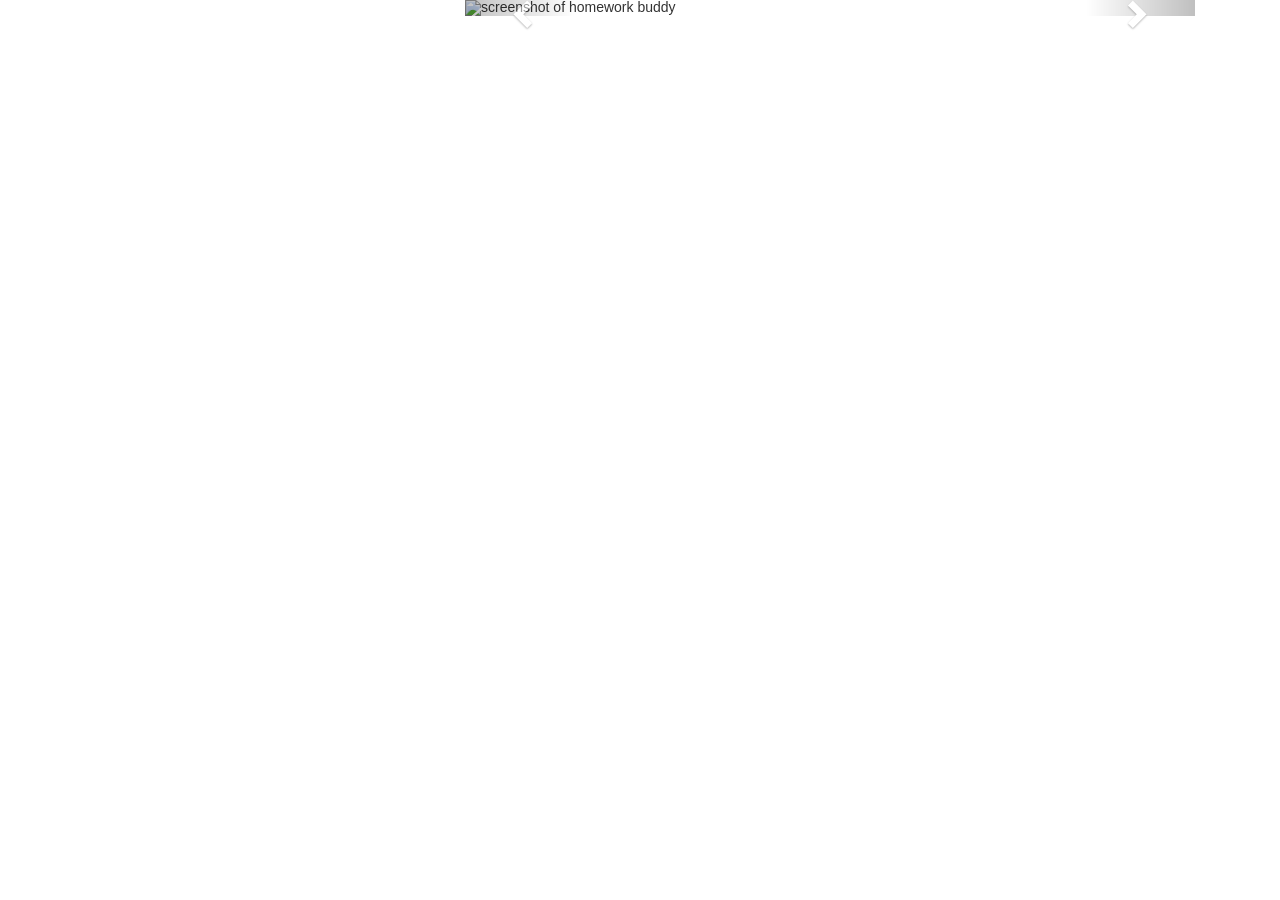
==== personalSite.html @ 75fb6b16 "initial commit" ====
<!DOCTYPE html>
<html>
<head>
  <link rel="stylesheet" href="http://netdna.bootstrapcdn.com/bootstrap/3.0.2/css/bootstrap.min.css">

</head>

<body>
  <div class = "container">
    <div class = "left col-md-4">

    </div>

    <div class = "right col-md-8">
      <div id="projectExamples" class="carousel slide" data-ride="carousel">
        <ol class="carousel-indicators">
          <li data-target="#carousel-example-generic" data-slide-to="0" class="active"></li>
          <li data-target="#carousel-example-generic" data-slide-to="1"></li>
          <li data-target="#carousel-example-generic" data-slide-to="2"></li>
        </ol>

        <div class="carousel-inner">
          <div class="item active">
            <img src="" alt="screenshot of homework buddy">
            <div class="carousel-caption">
              Homework Buddy is a homework creation solution for teachers, that allows them to create and manage assignments, and help students achieve more.
            </div>
          </div>
          <div class="item">
            <img src="" alt="">
            <div class="carousel-caption">
              
            </div>
          </div>
          <div class="item">
            <img src="" alt="">
            <div class="carousel-caption">

            </div>
          </div>
        </div>

        <!-- Controls -->
        <a class="left carousel-control" href="#carousel-example-generic" data-slide="prev">
          <span class="glyphicon glyphicon-chevron-left"></span>
        </a>
        <a class="right carousel-control" href="#carousel-example-generic" data-slide="next">
          <span class="glyphicon glyphicon-chevron-right"></span>
        </a>
      </div>
    </div>

  </div>

</body>

</html>
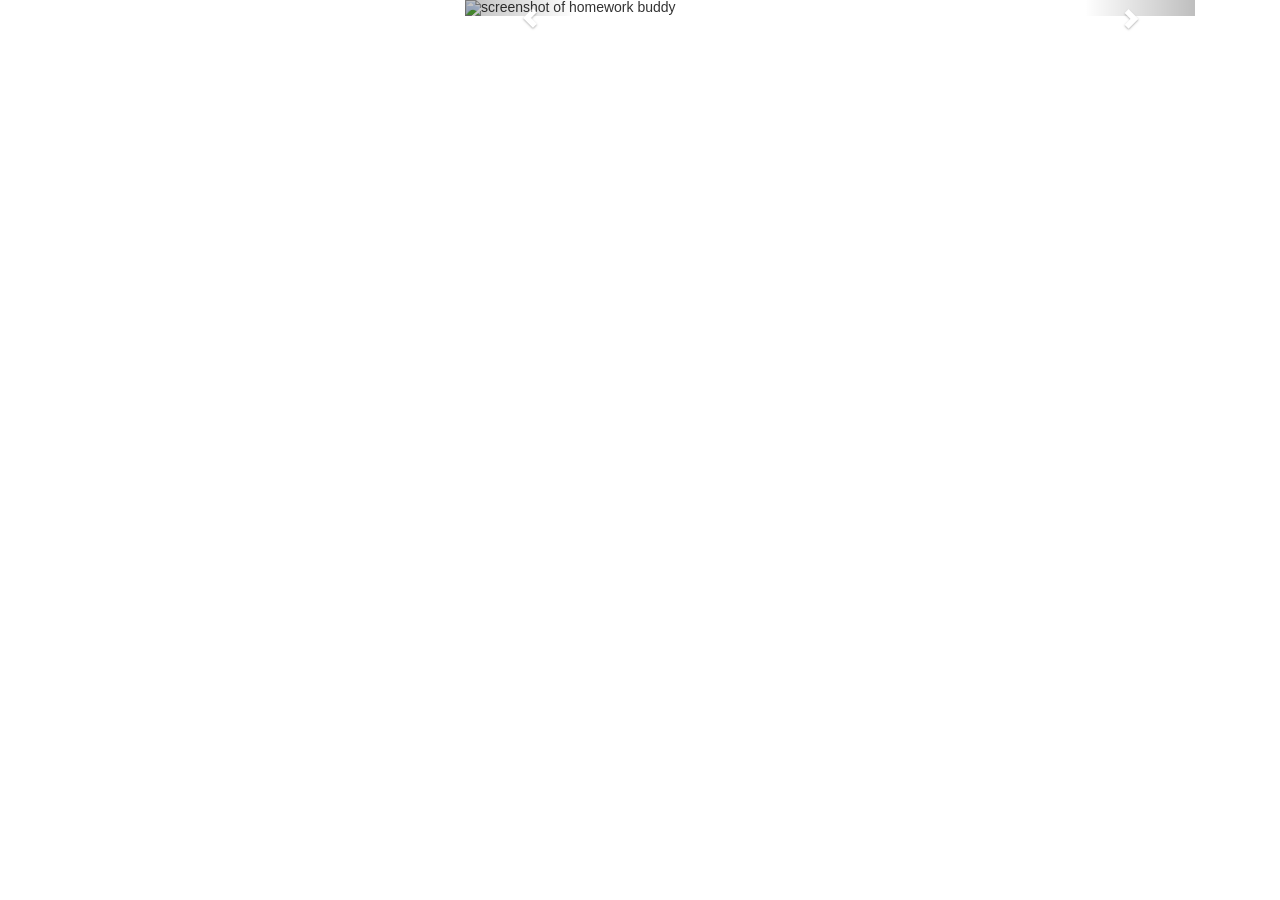
==== commit f40edb35: "carousel and bootsrap init" ====
--- a/personalSite.html
+++ b/personalSite.html
@@ -1,8 +1,6 @@
 <!DOCTYPE html>
 <html>
 <head>
-  <link rel="stylesheet" href="http://netdna.bootstrapcdn.com/bootstrap/3.0.2/css/bootstrap.min.css">
-
 </head>
 
 <body>
@@ -14,44 +12,51 @@
     <div class = "right col-md-8">
       <div id="projectExamples" class="carousel slide" data-ride="carousel">
         <ol class="carousel-indicators">
-          <li data-target="#carousel-example-generic" data-slide-to="0" class="active"></li>
-          <li data-target="#carousel-example-generic" data-slide-to="1"></li>
-          <li data-target="#carousel-example-generic" data-slide-to="2"></li>
+          <li data-target="#carousel" data-slide-to="0" class="active"></li>
+          <li data-target="#carousel" data-slide-to="1"></li>
+          <li data-target="#carousel" data-slide-to="2"></li>
         </ol>
 
         <div class="carousel-inner">
           <div class="item active">
             <img src="" alt="screenshot of homework buddy">
             <div class="carousel-caption">
-              Homework Buddy is a homework creation solution for teachers, that allows them to create and manage assignments, and help students achieve more.
+              <h3>Homework Buddy</h3>
+              <p>Homework Buddy is a homework creation solution for teachers, that allows them to create and manage assignments, and help students achieve more.</p>
             </div>
           </div>
           <div class="item">
-            <img src="" alt="">
+            <img src="" alt="screen shot of famo.us app">
             <div class="carousel-caption">
-              
+              <h3>Famo.us App</h3>
+              <p>Currently in progress.</p>
             </div>
           </div>
           <div class="item">
-            <img src="" alt="">
+            <img src="" alt="screen shot of ProductiveMe">
             <div class="carousel-caption">
-
+              <h3>ProductiveMe</h3>
+              <p>ProduciveMe is a personal productivity chrome extension that schedules you to do unpleasant tasks in 30 minute blocks followed by breaks with your favorite sites.</p>
             </div>
           </div>
         </div>
 
         <!-- Controls -->
-        <a class="left carousel-control" href="#carousel-example-generic" data-slide="prev">
+        <a class="left carousel-control" href="#projectExamples" data-slide="prev">
           <span class="glyphicon glyphicon-chevron-left"></span>
         </a>
-        <a class="right carousel-control" href="#carousel-example-generic" data-slide="next">
+        <a class="right carousel-control" href="#projectExamples" data-slide="next">
           <span class="glyphicon glyphicon-chevron-right"></span>
         </a>
       </div>
     </div>
 
   </div>
-
+  <link rel = "stylesheet" href = "./bootstrap/css/bootstrap.min.css"></link>
+  <script src = "./bower_components/jquery/jquery.min.js"></script>
+  <script src = "./bower_components/underscore/underscore-min.js"></script>
+  <script src = "./bower_components/backbone/backbone-min.js"></script>
+  <script src = "./bootstrap/js/bootstrap.min.js"></script>
 </body>
 
 </html>
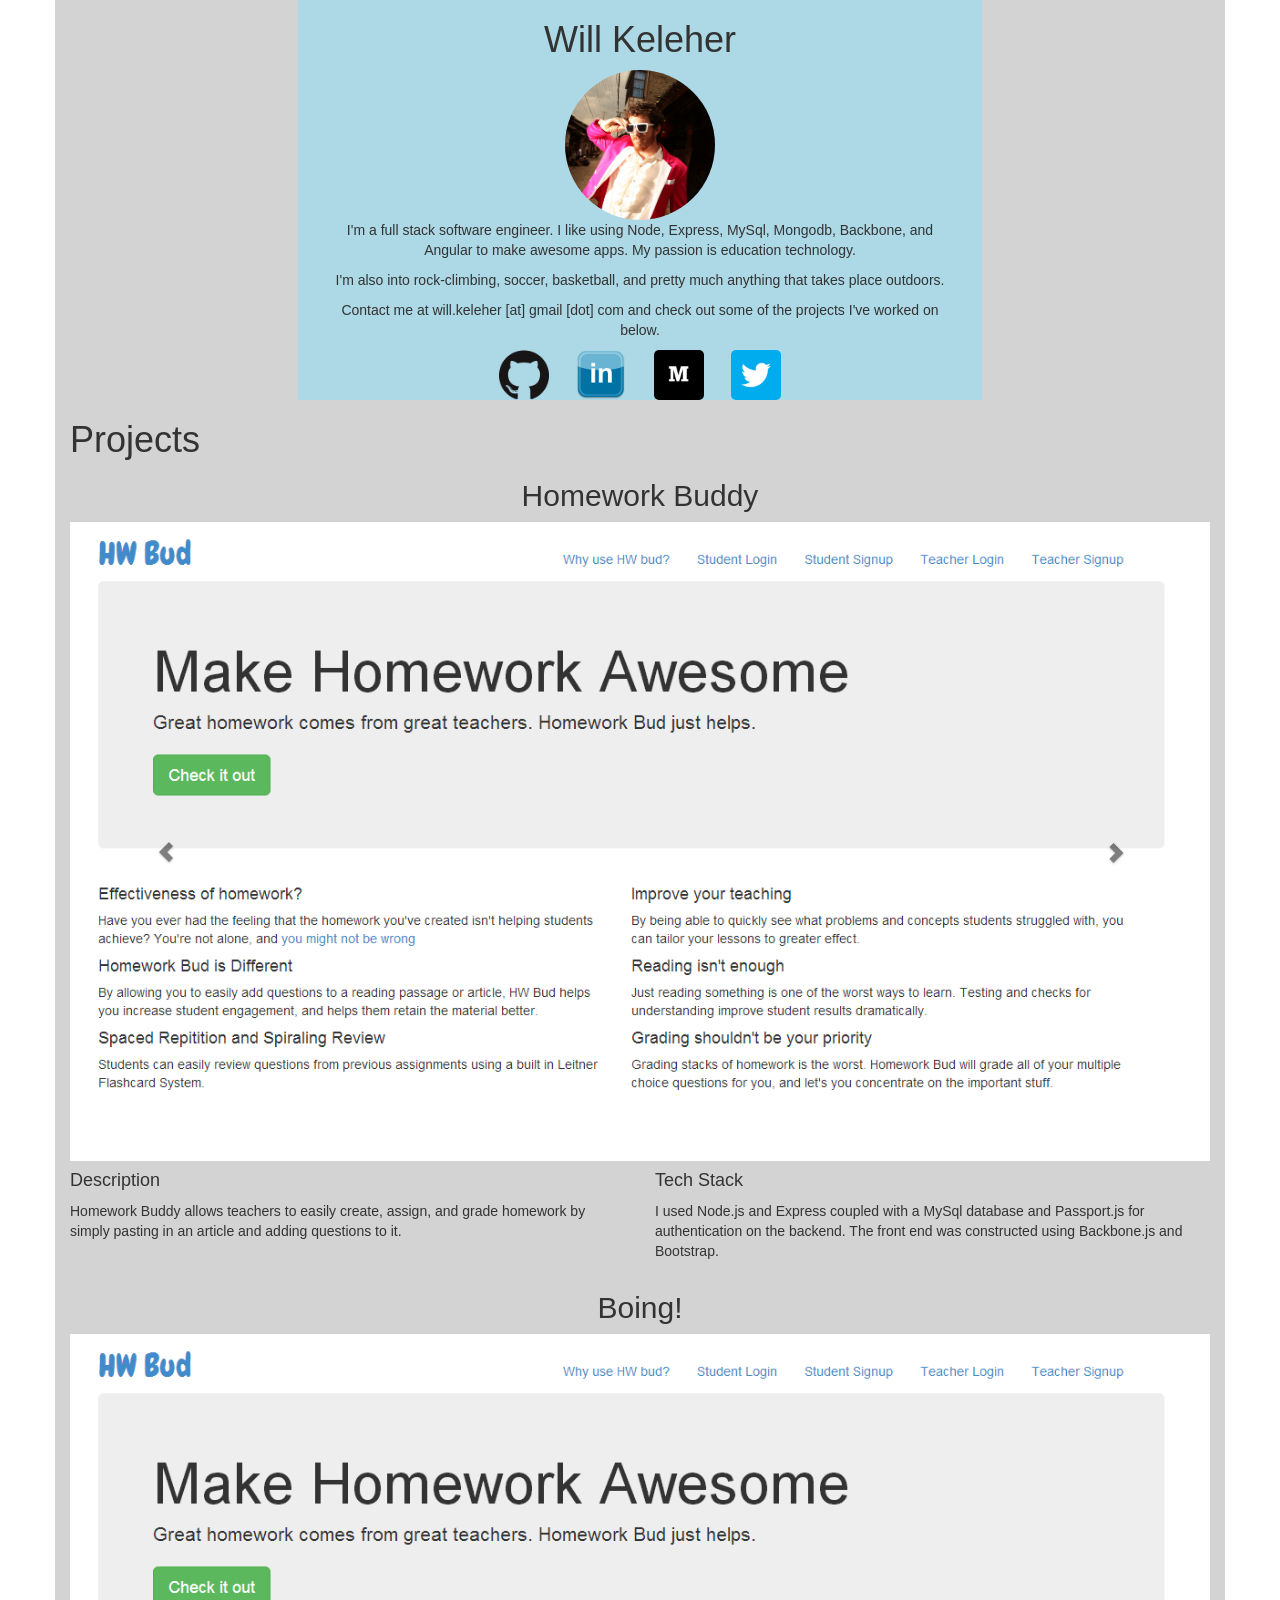
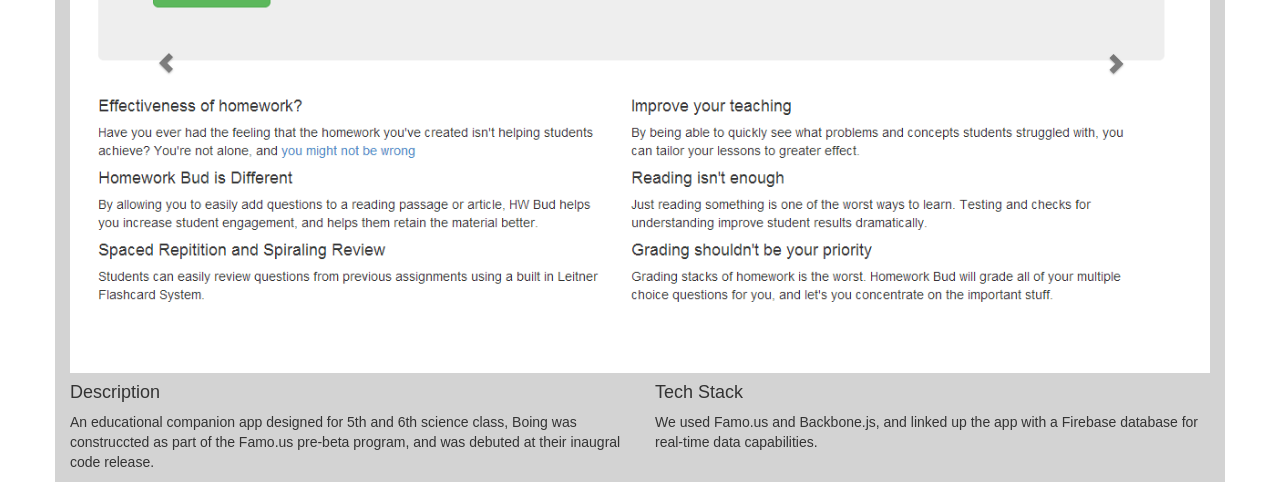
==== commit 00e24a8a: "fixing up personal site" ====
--- a/personalSite.html
+++ b/personalSite.html
@@ -1,58 +1,115 @@
 <!DOCTYPE html>
 <html>
 <head>
+  <title>will k</title>
+  <link rel="icon"  
+      href="logos/favicon.ico">
 </head>
 
 <body>
-  <div class = "container">
-    <div class = "left col-md-4">
-
+  <div class = "container everything">
+    <div class = "me container text-center">
+      <h1 class = "text-center">Will Keleher</h1>
+      <img src = "images/me.jpg" class = "img-circle willPic center-align">
+      <p>I'm a full stack software engineer. I like using Node, Express, MySql, Mongodb, Backbone, and Angular to make awesome apps. My passion is education technology.<p>
+      <p>I'm also into rock-climbing, soccer, basketball, and pretty much anything that takes place outdoors.
+      </p><p>Contact me at will.keleher [at] gmail [dot] com and check out some of the projects I've worked on below.</p>
+      <div class = "personalLinks text-center">
+        <a href="http://github.com/kelwill"><img src = "logos/GitHub-Mark-120px-plus.png"></a>
+        <a href="http://www.linkedin.com/pub/will-keleher/69/739/a8b"><img src = "logos/linkedin-logofull1.png"></a>
+        <a href="https://medium.com/@willkeleher"><img src = "logos/medium-logo-150x150.png"></a>
+        <a href= "https://twitter.com/willkeleher"><img src = "logos/new-twitter-logo.png"></a>
+      </div>
     </div>
-
-    <div class = "right col-md-8">
-      <div id="projectExamples" class="carousel slide" data-ride="carousel">
-        <ol class="carousel-indicators">
-          <li data-target="#carousel" data-slide-to="0" class="active"></li>
-          <li data-target="#carousel" data-slide-to="1"></li>
-          <li data-target="#carousel" data-slide-to="2"></li>
-        </ol>
-
-        <div class="carousel-inner">
-          <div class="item active">
-            <img src="" alt="screenshot of homework buddy">
-            <div class="carousel-caption">
-              <h3>Homework Buddy</h3>
-              <p>Homework Buddy is a homework creation solution for teachers, that allows them to create and manage assignments, and help students achieve more.</p>
+    <div class = "row">
+      <div class = "col-md-12 projects">
+      <div class = "divider"></div>
+        <h1>Projects</h1>
+        <h2 class = "text-center">Homework Buddy</h2>
+        <div id="projectExamples" class="carousel slide" data-ride="carousel">
+          <div class="carousel-inner">
+            <div class="item active">
+              <a href= "http://hwbud.azurewebsites.net"><img src="images/hwbud1.png" alt="screenshot of homework buddy"></a>
+              <div class="carousel-caption">
+              </div>
+            </div>
+            <div class="item">
+              <a href= "http://hwbud.azurewebsites.net"><img src="images/hwbud2.png" alt="screenshot of homework buddy"></a>
+              <div class="carousel-caption">
+              </div>
+            </div>
+            <div class="item">
+              <a href= "http://hwbud.azurewebsites.net"><img src="images/hwbud3.png" alt="screenshot of homework buddy"></a>
+              <div class="carousel-caption">
+              </div>
             </div>
           </div>
-          <div class="item">
-            <img src="" alt="screen shot of famo.us app">
-            <div class="carousel-caption">
-              <h3>Famo.us App</h3>
-              <p>Currently in progress.</p>
+
+          <!-- Controls -->
+          <a class="left carousel-control" href="#projectExamples" data-slide="prev">
+            <span class="glyphicon glyphicon-chevron-left"></span>
+          </a>
+          <a class="right carousel-control" href="#projectExamples" data-slide="next">
+            <span class="glyphicon glyphicon-chevron-right"></span>
+          </a>
+        </div>
+      </div>
+    </div>
+    <div class = "row marketing">
+      <div class = "col-lg-6">
+        <h4>Description</h4>
+        <p>Homework Buddy allows teachers to easily create, assign, and grade homework by simply pasting in an article and adding questions to it.</p>
+      </div>
+      <div class = "col-lg-6">
+        <h4>Tech Stack</h4>
+        <p>I used Node.js and Express coupled with a MySql database and Passport.js for authentication on the backend. The front end was constructed using Backbone.js and Bootstrap.
+      </div>
+    </div>
+  <div class = "row">
+      <div class = "col-md-12 projects">
+        <h2 class = "text-center">Boing!</h2>
+        <div id="projectExamples" class="carousel slide" data-ride="carousel">
+          <div class="carousel-inner">
+            <div class="item active">
+              <a href= "#"><img src="images/hwbud1.png" alt="screenshot of Boing"></a>
+              <div class="carousel-caption">
+              </div>
+            </div>
+            <div class="item">
+              <a href= "#"><img src="images/hwbud1.png" alt="screenshot of Boing"></a>
+              <div class="carousel-caption">
+              </div>
+            </div>
+            <div class="item">
+              <a href= "#"><img src="images/hwbud1.png" alt="screenshot of Boing"></a>
+              <div class="carousel-caption">
+              </div>
             </div>
           </div>
-          <div class="item">
-            <img src="" alt="screen shot of ProductiveMe">
-            <div class="carousel-caption">
-              <h3>ProductiveMe</h3>
-              <p>ProduciveMe is a personal productivity chrome extension that schedules you to do unpleasant tasks in 30 minute blocks followed by breaks with your favorite sites.</p>
-            </div>
-          </div>
+
+          <!-- Controls -->
+          <a class="left carousel-control" href="#projectExamples" data-slide="prev">
+            <span class="glyphicon glyphicon-chevron-left"></span>
+          </a>
+          <a class="right carousel-control" href="#projectExamples" data-slide="next">
+            <span class="glyphicon glyphicon-chevron-right"></span>
+          </a>
         </div>
-
-        <!-- Controls -->
-        <a class="left carousel-control" href="#projectExamples" data-slide="prev">
-          <span class="glyphicon glyphicon-chevron-left"></span>
-        </a>
-        <a class="right carousel-control" href="#projectExamples" data-slide="next">
-          <span class="glyphicon glyphicon-chevron-right"></span>
-        </a>
       </div>
     </div>
-
+    <div class = "row marketing">
+      <div class = "col-lg-6">
+        <h4>Description</h4>
+        <p>An educational companion app designed for 5th and 6th science class, Boing was construccted as part of the Famo.us pre-beta program, and was debuted at their inaugral code release.</p>
+      </div>
+      <div class = "col-lg-6">
+        <h4>Tech Stack</h4>
+        <p>We used Famo.us and Backbone.js, and linked up the app with a Firebase database for real-time data capabilities.</p>
+      </div>
+    </div>
   </div>
   <link rel = "stylesheet" href = "./bootstrap/css/bootstrap.min.css"></link>
+  <link rel = "stylesheet" href = "style.css"></link>
   <script src = "./bower_components/jquery/jquery.min.js"></script>
   <script src = "./bower_components/underscore/underscore-min.js"></script>
   <script src = "./bower_components/backbone/backbone-min.js"></script>
--- a/style.css
+++ b/style.css
@@ -0,0 +1,56 @@
+#me {
+  border-radius: 100px;
+}
+
+.everything {
+  background-color: lightgrey;
+}
+.me {
+  background-color: lightblue;
+  width: 60%;
+  margin: auto;
+  min-width: 280px;
+}
+.willPic {
+  height: 150px;
+}
+
+.me p {
+  margin-left: 10px;
+  margin-right: 10px;
+}
+.carousel-caption h3, .carousel-caption p {
+  color: black;
+}
+a.carousel-control.left, a.carousel-control.right {
+  background-color: none;
+  background: none;
+  background-image: none;
+}
+.glyphicon {
+  color: black;
+}
+div.personalLinks {
+  width: 100%;
+}
+.personalLinks img {
+  width: 5%;
+  min-width: 50px;
+  margin-left: 1.8%;
+  margin-right: 1.8%;
+  -webkit-border-radius: 5px;
+  -moz-border-radius: 5px;
+  border-radius: 5px;
+}
+
+.header {
+  margin-bottom: 10px;
+}
+
+h1{
+  border-bottom: none;
+}
+
+.left {
+  background: lightgray;
+}
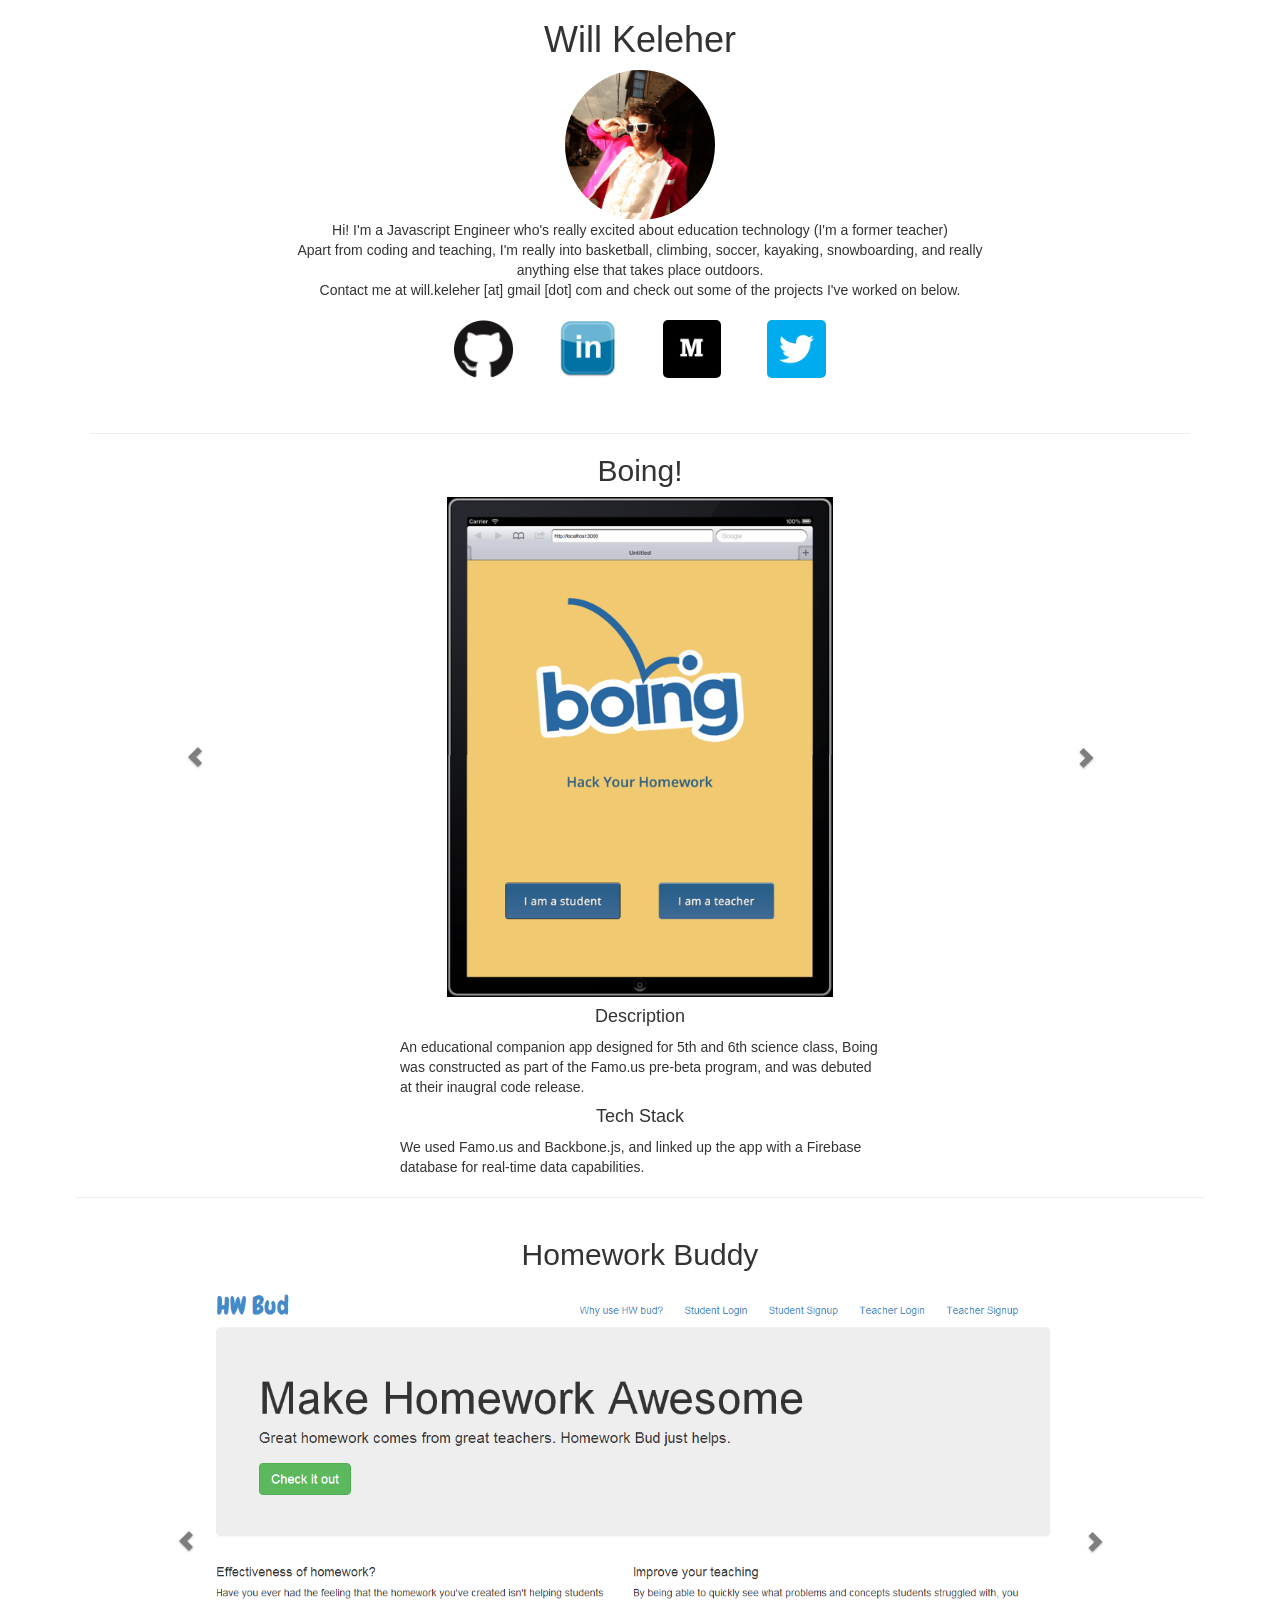
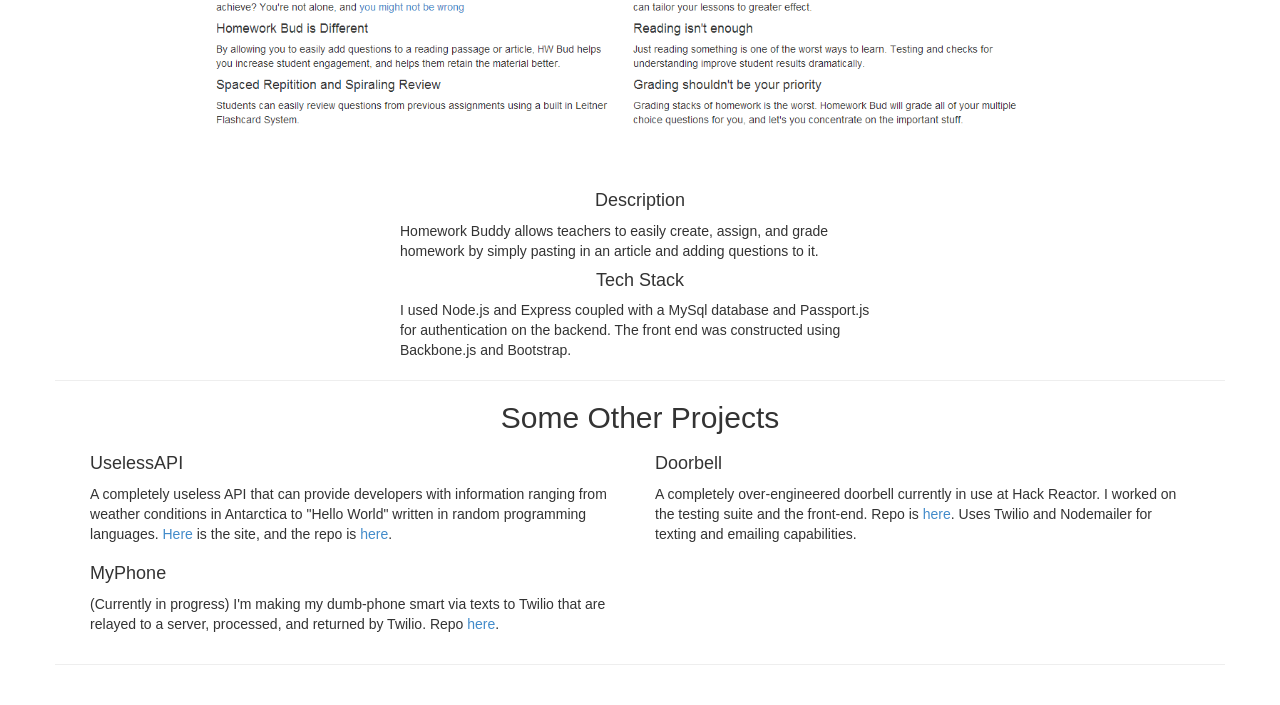
==== commit 2809176b: "fixed up css and added extra projects" ====
--- a/personalSite.html
+++ b/personalSite.html
@@ -2,6 +2,8 @@
 <html>
 <head>
   <title>will k</title>
+  <link rel = "stylesheet" href = "./bootstrap/css/bootstrap.min.css"></link>
+  <link rel = "stylesheet" href = "style.css"></link>
   <link rel="icon"  
       href="logos/favicon.ico">
 </head>
@@ -11,9 +13,16 @@
     <div class = "me container text-center">
       <h1 class = "text-center">Will Keleher</h1>
       <img src = "images/me.jpg" class = "img-circle willPic center-align">
-      <p>I'm a full stack software engineer. I like using Node, Express, MySql, Mongodb, Backbone, and Angular to make awesome apps. My passion is education technology.<p>
-      <p>I'm also into rock-climbing, soccer, basketball, and pretty much anything that takes place outdoors.
-      </p><p>Contact me at will.keleher [at] gmail [dot] com and check out some of the projects I've worked on below.</p>
+      <br>
+      <p>Hi!
+        I'm a Javascript Engineer who's really excited about education technology (I'm a former teacher)
+      </p>
+      <p>
+        Apart from coding and teaching, I'm really into basketball, climbing, soccer, kayaking, snowboarding, and really anything else that takes place outdoors.
+      </p>
+      <p>
+      Contact me at will.keleher [at] gmail [dot] com and check out some of the projects I've worked on below.</p>
+      <br>
       <div class = "personalLinks text-center">
         <a href="http://github.com/kelwill"><img src = "logos/GitHub-Mark-120px-plus.png"></a>
         <a href="http://www.linkedin.com/pub/will-keleher/69/739/a8b"><img src = "logos/linkedin-logofull1.png"></a>
@@ -24,96 +33,130 @@
     <div class = "row">
       <div class = "col-md-12 projects">
       <div class = "divider"></div>
-        <h1>Projects</h1>
-        <h2 class = "text-center">Homework Buddy</h2>
-        <div id="projectExamples" class="carousel slide" data-ride="carousel">
+        <hr>
+      <div class = "col-md-12 projects">
+        <h2 class = "text-center">Boing!</h2>
+        <div id="boing" class="carousel slide" data-ride="carousel">
           <div class="carousel-inner">
             <div class="item active">
-              <a href= "http://hwbud.azurewebsites.net"><img src="images/hwbud1.png" alt="screenshot of homework buddy"></a>
+              <a href= "http://www.youtube.com/watch?v=rdjR3H88TPQ"><img src="images/boing/boing-logo.png" alt="screenshot of Boing"></a>
               <div class="carousel-caption">
               </div>
             </div>
             <div class="item">
-              <a href= "http://hwbud.azurewebsites.net"><img src="images/hwbud2.png" alt="screenshot of homework buddy"></a>
+              <a href= "http://www.youtube.com/watch?v=rdjR3H88TPQ"><img src="images/boing/boing1.png" alt="screenshot of Boing"></a>
               <div class="carousel-caption">
               </div>
             </div>
             <div class="item">
-              <a href= "http://hwbud.azurewebsites.net"><img src="images/hwbud3.png" alt="screenshot of homework buddy"></a>
+              <a href= "http://www.youtube.com/watch?v=rdjR3H88TPQ"><img src="images/boing/boing2.png" alt="screenshot of Boing"></a>
+              <div class="carousel-caption">
+              </div>
+            </div>
+            <div class="item">
+              <a href= "http://www.youtube.com/watch?v=rdjR3H88TPQ"><img src="images/boing/boing3.png" alt="screenshot of Boing"></a>
+              <div class="carousel-caption">
+              </div>
+            </div>
+            <div class="item">
+              <a href= "http://www.youtube.com/watch?v=rdjR3H88TPQ"><img src="images/boing/boing4.png" alt="screenshot of Boing"></a>
               <div class="carousel-caption">
               </div>
             </div>
           </div>
 
           <!-- Controls -->
-          <a class="left carousel-control" href="#projectExamples" data-slide="prev">
+          <a class="left carousel-control" href="#boing" data-slide="prev">
             <span class="glyphicon glyphicon-chevron-left"></span>
           </a>
-          <a class="right carousel-control" href="#projectExamples" data-slide="next">
+          <a class="right carousel-control" href="#boing" data-slide="next">
             <span class="glyphicon glyphicon-chevron-right"></span>
           </a>
         </div>
       </div>
     </div>
-    <div class = "row marketing">
-      <div class = "col-lg-6">
-        <h4>Description</h4>
-        <p>Homework Buddy allows teachers to easily create, assign, and grade homework by simply pasting in an article and adding questions to it.</p>
+    <div>
+      <div class = "col-lg-12">
+        <h4 class = "text-center">Description</h4>
+        <p class = "description">An educational companion app designed for 5th and 6th science class, Boing was constructed as part of the Famo.us pre-beta program, and was debuted at their inaugral code release.</p>
       </div>
-      <div class = "col-lg-6">
-        <h4>Tech Stack</h4>
-        <p>I used Node.js and Express coupled with a MySql database and Passport.js for authentication on the backend. The front end was constructed using Backbone.js and Bootstrap.
+      <div class = "col-lg-12">
+        <h4 class = "text-center">Tech Stack</h4>
+        <p class = "description">We used Famo.us and Backbone.js, and linked up the app with a Firebase database for real-time data capabilities.</p>
       </div>
     </div>
+  <hr>
   <div class = "row">
-      <div class = "col-md-12 projects">
-        <h2 class = "text-center">Boing!</h2>
-        <div id="projectExamples" class="carousel slide" data-ride="carousel">
-          <div class="carousel-inner">
-            <div class="item active">
-              <a href= "#"><img src="images/hwbud1.png" alt="screenshot of Boing"></a>
-              <div class="carousel-caption">
-              </div>
-            </div>
-            <div class="item">
-              <a href= "#"><img src="images/hwbud1.png" alt="screenshot of Boing"></a>
-              <div class="carousel-caption">
-              </div>
-            </div>
-            <div class="item">
-              <a href= "#"><img src="images/hwbud1.png" alt="screenshot of Boing"></a>
-              <div class="carousel-caption">
-              </div>
-            </div>
+    <h2 class = "text-center">Homework Buddy</h2>
+    <div id="hwbud" class="carousel slide" data-ride="carousel">
+      <div class="carousel-inner">
+        <div class="item active">
+          <a href= "http://hwbud.azurewebsites.net"><img src="images//hwbud/hwbud1.png" alt="screenshot of homework buddy"></a>
+          <div class="carousel-caption">
           </div>
-
-          <!-- Controls -->
-          <a class="left carousel-control" href="#projectExamples" data-slide="prev">
-            <span class="glyphicon glyphicon-chevron-left"></span>
-          </a>
-          <a class="right carousel-control" href="#projectExamples" data-slide="next">
-            <span class="glyphicon glyphicon-chevron-right"></span>
-          </a>
+        </div>
+        <div class="item">
+          <a href= "http://hwbud.azurewebsites.net"><img src="images/hwbud/hwbud2.png" alt="screenshot of homework buddy"></a>
+          <div class="carousel-caption">
+          </div>
+        </div>
+        <div class="item">
+          <a href= "http://hwbud.azurewebsites.net"><img src="images/hwbud/hwbud3.png" alt="screenshot of homework buddy"></a>
+          <div class="carousel-caption">
+          </div>
         </div>
       </div>
-    </div>
-    <div class = "row marketing">
-      <div class = "col-lg-6">
-        <h4>Description</h4>
-        <p>An educational companion app designed for 5th and 6th science class, Boing was construccted as part of the Famo.us pre-beta program, and was debuted at their inaugral code release.</p>
-      </div>
-      <div class = "col-lg-6">
-        <h4>Tech Stack</h4>
-        <p>We used Famo.us and Backbone.js, and linked up the app with a Firebase database for real-time data capabilities.</p>
-      </div>
+
+      <!-- Controls -->
+      <a class="left carousel-control" href="#hwbud" data-slide="prev">
+        <span class="glyphicon glyphicon-chevron-left"></span>
+      </a>
+      <a class="right carousel-control" href="#hwbud" data-slide="next">
+        <span class="glyphicon glyphicon-chevron-right"></span>
+      </a>
     </div>
   </div>
-  <link rel = "stylesheet" href = "./bootstrap/css/bootstrap.min.css"></link>
-  <link rel = "stylesheet" href = "style.css"></link>
+</div>
+<div class>
+  <div class = "col-lg-12">
+    <h4 class = "text-center">Description</h4>
+    <p class = "description">Homework Buddy allows teachers to easily create, assign, and grade homework by simply pasting in an article and adding questions to it.</p>
+  </div>
+  <div class = "col-lg-12">
+    <h4 class = "text-center">Tech Stack</h4>
+    <p class = "description">I used Node.js and Express coupled with a MySql database and Passport.js for authentication on the backend. The front end was constructed using Backbone.js and Bootstrap.
+  </div>
+</div>
+  <hr>
+  <div class = "col-md-12 projects">
+      <h2 class = "text-center">Some Other Projects</h2>
+  </div>
+  <div class = "row marketing">
+    <div class = "col-lg-6">
+      <h4>UselessAPI</h4>
+      <p>A completely useless API that can provide developers with information ranging from weather conditions in Antarctica to "Hello World" written in random programming languages. <a href = "http://uselessapi.azurewebsites.net">Here</a> is the site, and the repo is <a href = "http://github.com/kelwill/uselessapi">here</a>.</p>
+    </div>
+    <div class = "col-lg-6">
+      <h4>Doorbell</h4>
+      <p>A completely over-engineered doorbell currently in use at Hack Reactor. I worked on the testing suite and the front-end. Repo is <a href = "http://github.com/peterkhayes/doorbell">here</a>. Uses Twilio and Nodemailer for texting and emailing capabilities.</p>
+    </div>
+    <div class = "col-lg-6">
+      <h4>MyPhone</h4>
+      <p>(Currently in progress) I'm making my dumb-phone smart via texts to Twilio that are relayed to a server, processed, and returned by Twilio. Repo <a href = "http://github.com/kelwill/myPhone">here</a>.</p>
+    </div>
+<!--     <div class = "col-lg-6">
+      <h4></h4>
+      <p></p>
+    </div> -->
+  </div>
+  <hr>
+  <br>
+</div>
   <script src = "./bower_components/jquery/jquery.min.js"></script>
   <script src = "./bower_components/underscore/underscore-min.js"></script>
   <script src = "./bower_components/backbone/backbone-min.js"></script>
   <script src = "./bootstrap/js/bootstrap.min.js"></script>
+  <script src = "./solitaire.js"></script>
 </body>
 
 </html>
--- a/style.css
+++ b/style.css
@@ -2,23 +2,55 @@
   border-radius: 100px;
 }
 
+body {
+/*  font-family: Impact, Charcoal, sans-serif;*/
+}
+
+h1, h2, h3, h4, h5, h6 {
+  font-family: Impact, Charcoal, sans-serif;
+}
+
+.description {
+  max-width: 480px;
+  margin: auto;
+}
+
+.row {
+  padding-left: 3%;
+  padding-right: 3%;
+}
+
+.carousel-inner>.item>img, .carousel-inner>.item>a>img {
+  display: block;
+  height: 500px;
+  line-height: 1;
+  margin: auto;
+}
+
 .everything {
-  background-color: lightgrey;
+  background-color: #fff;
 }
 .me {
-  background-color: lightblue;
-  width: 60%;
+  background-color: #fff;
+  width: 100%;
   margin: auto;
   min-width: 280px;
+  padding-left: 3%;
+  padding-right: 3%;
+  padding-bottom: 3%;
+}
+.me p {
+  max-width: 700px;
+  margin: auto;
+}
+.container {
+  padding-left: 0px;
+  padding-right: 0px;
 }
 .willPic {
   height: 150px;
 }
 
-.me p {
-  margin-left: 10px;
-  margin-right: 10px;
-}
 .carousel-caption h3, .carousel-caption p {
   color: black;
 }
@@ -27,6 +59,7 @@
   background: none;
   background-image: none;
 }
+
 .glyphicon {
   color: black;
 }
@@ -49,8 +82,4 @@
 
 h1{
   border-bottom: none;
-}
-
-.left {
-  background: lightgray;
 }
